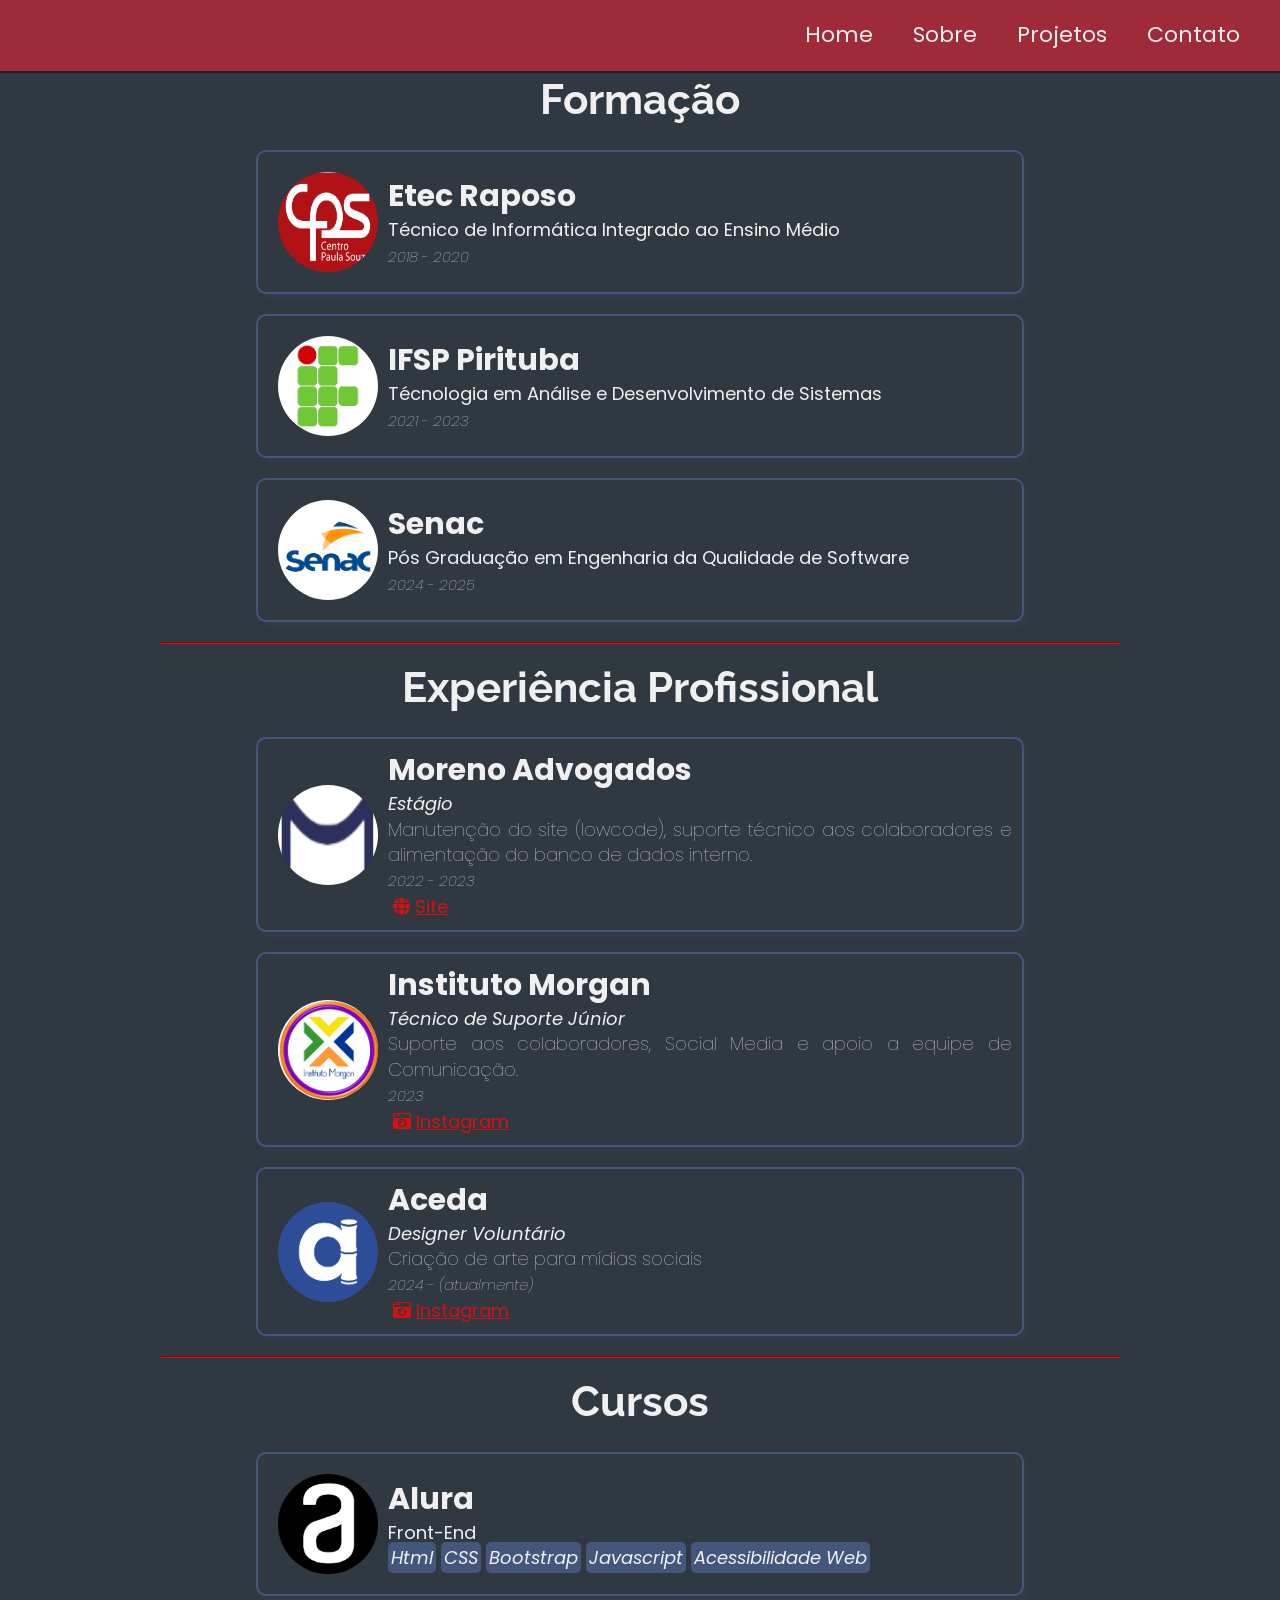
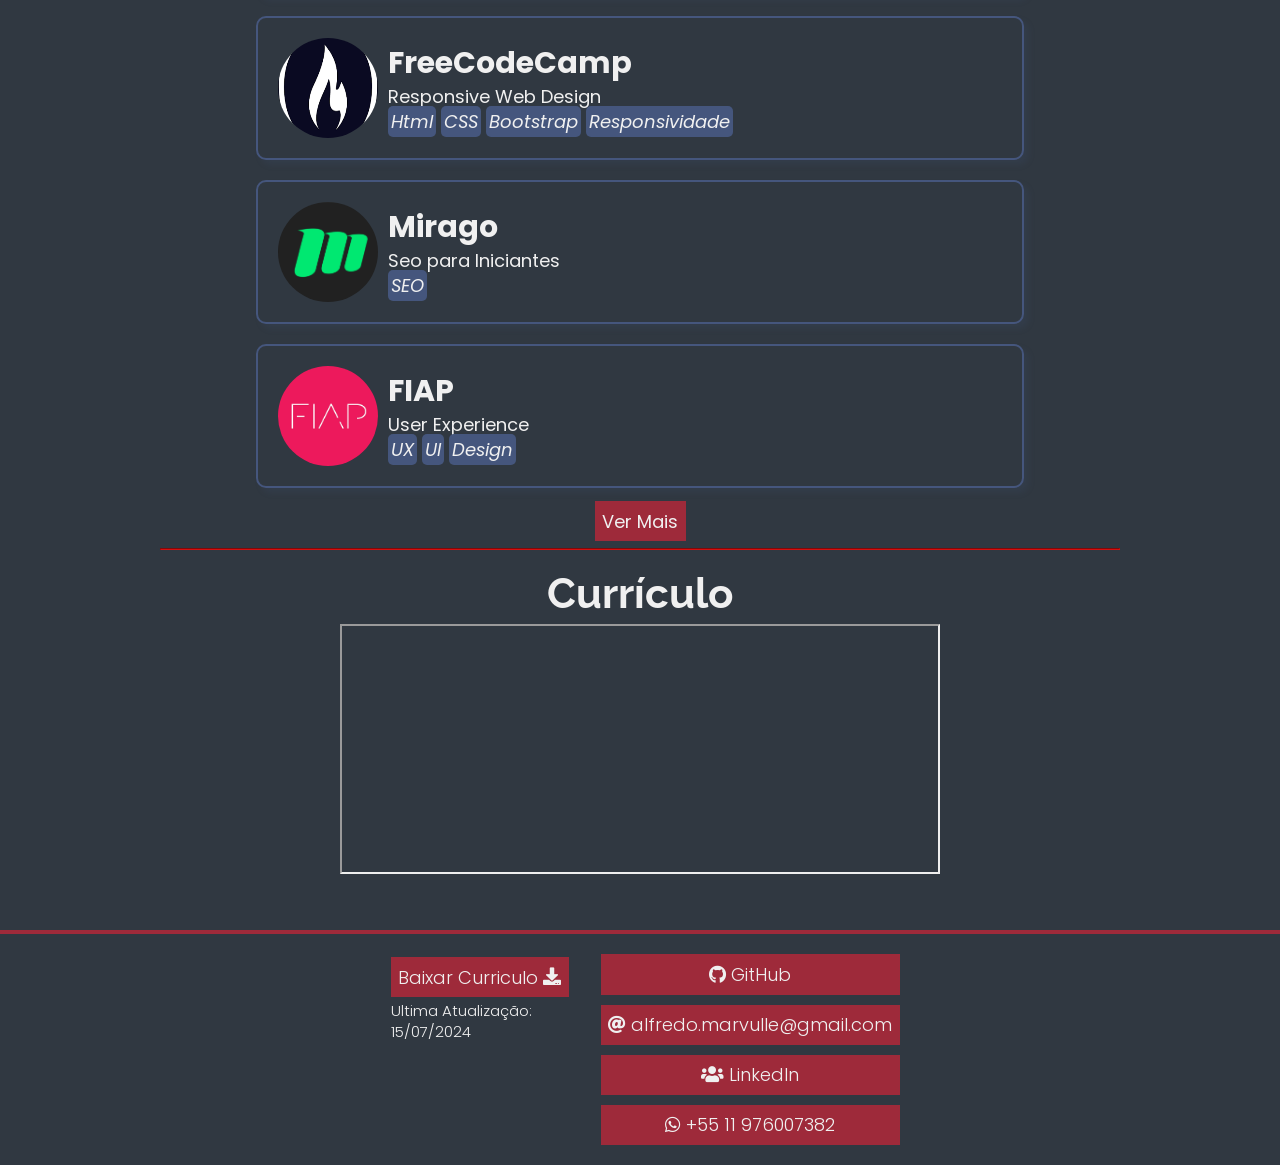
==== index.html @ 798b05c7 "Tirar iframe do mobile, mudanças estéticas e favicon" ====
<!DOCTYPE html>
<html lang="PT-BR">
  <head>
    <meta charset="UTF-8">
    <meta name="viewport" content="width=device-width, initial-scale=1">
    <link rel="icon" type="image/x-icon" href="img/favicon.ico">
    <title>Sobre</title>
    <link rel="stylesheet" href="aboutstyle.css" />
    <link rel="stylesheet" href="card.css" />
    <link rel="stylesheet" href="https://use.fontawesome.com/releases/v5.8.2/css/all.css" integrity="sha384-oS3vJWv+0UjzBfQzYUhtDYW+Pj2yciDJxpsK1OYPAYjqT085Qq/1cq5FLXAZQ7Ay" crossorigin="anonymous" />
    <link href="https://fonts.googleapis.com/css?family=Poppins:200i,300,400&display=swap" rel="stylesheet" />
    <link href="https://fonts.googleapis.com/css?family=Raleway:700&display=swap" rel="stylesheet" />

    <meta name="theme-color" content="#9e2a3a">

  </head>

  <body>
    <nav id="navbar" class="nav">
      <ul class="nav-list">
        <li>
          <a href="https://a-marvulle.github.io/portfolio/#welcome-section">Home</a>
        </li>
        <li>
          <a href="">Sobre</a>
        </li>
        <li>
          <a href="https://a-marvulle.github.io/portfolio/#projects">Projetos</a>
          <ul class="submenu">
            <li><a href="https://a-marvulle.github.io/portfolio/#freecodecamp">FreeCodeCamp</a></li>
            <li><a href="https://a-marvulle.github.io/portfolio/#if">IFSP</a></li>
            <li><a href="https://a-marvulle.github.io/portfolio/#me">Pessoais</a></li>
          </ul>
        </li>
        <li>
          <a href="https://a-marvulle.github.io/portfolio/#contact">Contato</a>
        </li>
      </ul>
    </nav>

    <main>
      <section class="education">
        <h2>Formação</h2>
        <div class="card">
          <img class="icon" src="/img/cps.png" alt="Logo do Centro Paula Souza">
            <div>
              <p class="instituicao">Etec Raposo</p>
              <p>Técnico de Informática Integrado ao Ensino Médio</p>
              <span class="time">2018 - 2020</span>
            </div>
        </div>

        <div class="card">
          <img class="icon" src="img/if.png" alt="Logo Instituto Federal de São Paulo">
            <div>
              <p class="instituicao">IFSP Pirituba</p>
              <p>Técnologia em Análise e Desenvolvimento de Sistemas</p>
              <span class="time">2021 - 2023</span>
            </div>
        </div>

        <div class="card">
          <img class="icon" src="img/senac.png" alt="Logo SENAC">
            <div>
              <p class="instituicao">Senac</p>
              <p>Pós Graduação em Engenharia da Qualidade de Software</p>
              <span class="time">2024 - 2025</span>
            </div>
        </div>
      </section>

      <hr>

      <section class="jobs">
        <h2>Experiência Profissional</h2>
        <div class="card">
          <img class="icon" src="img/moreno.png" alt="Logo Moreno Advogados">
          <div>
            <p class="instituicao">Moreno Advogados</p>
            <p><i>Estágio</i></p>
            <p class="funcao">Manutenção do site (lowcode), suporte técnico aos colaboradores e alimentação do banco de dados interno.</p>
            <span class="time">2022 - 2023</span>
            <p>
              <a class="amostra" href="http://www.morenoadvogados.com.br/" target="_blank">
                <i class="fa fa-globe"></i>Site
              </a>
            </p>
          </div>
        </div>
        <div class="card">
          <img class="icon" src="img/im.png" alt="Logo Instituto Morgan">
          <div>
            <p class="instituicao">Instituto Morgan</p>
            <p><i>Técnico de Suporte Júnior</i></p>
            <p class="funcao">Suporte aos colaboradores, Social Media e apoio a equipe de Comunicação.</p>
            <span class="time">2023</span>
            <p>
              <a a class="amostra" href="https://www.instagram.com/institutomorgan/" target="_blank">
                <i class="fa fa-camera-retro"></i>Instagram
              </a>
            </p>
          </div>
        </div>
        <div class="card">
          <img class="icon" src="img/aceda.png" alt="Logo aceda">
          <div>
            <p class="instituicao">Aceda</p>
            <p><i>Designer Voluntário</i></p>
            <p class="funcao">Criação de arte para mídias sociais</p>
            <span class="time">2024 - (atualmente)</span>
            <p>
              <a a class="amostra" href="https://www.instagram.com/aceda.sampa/" target="_blank">
                <i class="fa fa-camera-retro"></i>Instagram
              </a>
            </p>
          </div>
        </div>
      </section>

      <hr>

      <section class="course">
        <h2>Cursos</h2>
        <div class="card">
          <img class="icon" src="/img/alura.png" alt="Logo da Alura">
          <div>
            <p class="instituicao">Alura</p>
            <p>Front-End</p>
            <span class="skills">Html</span> 
            <span class="skills">CSS</span> 
            <span class="skills">Bootstrap</span> 
            <span class="skills">Javascript</span> 
            <span class="skills">Acessibilidade Web</span>
          </div>
        </div>

        <div class="card">
          <img class="icon" src="/img/fcc.png" alt="Logo FreeCodeCamp">
          <div>
            <p class="instituicao">FreeCodeCamp</p>
            <p>Responsive Web Design</p>
            <span class="skills">Html</span> 
            <span class="skills">CSS</span> 
            <span class="skills">Bootstrap</span>
            <span class="skills">Responsividade</span>
          </div>
        </div>

        <div class="card">
          <img class="icon" src="/img/mirago.png" alt="Logo Mirago">
          <div>
            <p class="instituicao">Mirago</p>
            <p>Seo para Iniciantes</p>
            <span class="skills">SEO</span> 
          </div>
        </div>

        <div class="card">
          <img class="icon" src="/img/fiap.png" alt="Logo FIAP">
          <div>
            <p class="instituicao">FIAP</p>
            <p>User Experience</p>
            <span class="skills">UX</span>
            <span class="skills">UI</span>
            <span class="skills">Design</span> 
          </div>
        </div>  
        <center>
          <a href="https://www.linkedin.com/in/alfredoperesmarvulle-87920a1b7/details/certifications/" target="_blank" class="btn">
            Ver Mais
          </a>
        </center>
      </section>

      <hr class="hr-curriculo">
      
      <section class="curriculo">
        <h2>Currículo</h2>
        <iframe src="documents/cvAlfredo.pdf" width="600px" height="250px"></iframe>
      </section>

    </main>

    
    <footer>
      <div class="cv">
        <a href="./documents/cvAlfredo.pdf" class="btn download" download>Baixar Curriculo <i class="fa fa-download"></i></a>
        <p class="att">Ultima Atualização: 15/07/2024</p>
      </div>


      <div class="contact-links">
        <a id="profile-link" href="https://github.com/A-Marvulle" target="_blank" class="btn contact-details">
          <i class="fab fa-github"></i> GitHub
        </a>
        <a href="mailto:alfredo.marvulle@gmail.com" target="_blank" class="btn contact-details">
          <i class="fas fa-at"></i> alfredo.marvulle@gmail.com
        </a>
        <a href="https://www.linkedin.com/in/alfredoperesmarvulle-87920a1b7/" target="_blank" class="btn contact-details">
          <i class="fa fa-users"></i> LinkedIn
        </a>
        <a href="https://api.whatsapp.com/send/?phone=5511976007382&text=&type=phone_number&app_absent=0" target="_blank" class="btn contact-details">
          <i class="fab fa-whatsapp"></i> +55 11 976007382
        </a>
      </div>
    </footer>
  </body>
</html>
---- aboutstyle.css ----
:root {
    --main-white: #f0f0f0;
    --main-red: #9e2a3a;
    --main-blue: #45567d;
    --main-gray: #303841;
    --sec-red: #d41010;
}

* {
    margin: 0;
    padding: 0;
}

*,
*::before,
*::after {
    box-sizing: inherit;
}

html {
    box-sizing: border-box;
    font-size: 62.5%;
    scroll-behavior: smooth;
}

@media (max-width: 75em) {
    html {
        font-size: 60%;
    }
}

@media (max-width: 61.25em) {
    html {
        font-size: 58%;
    }
}

@media (max-width: 28.75em) {
    html {
        font-size: 55%;
    }
}

body {
    font-family: 'Poppins', sans-serif;
    font-size: 1.8rem;
    font-weight: 400;
    line-height: 1.4;
    color: var(--main-white);
    background-color: var(--main-gray);
}

h1,
h2 {
    font-family: 'Raleway', sans-serif;
    font-weight: 700;
    text-align: center;
}

h1 {
    font-size: 6rem;
}

h2 {
    font-size: 4.2rem;
}

ul {
    list-style: none;
}

a {
    text-decoration: none;
    color: var(--main-white);
}

img {
    display: block;
    width: 100%;
}

.nav {
    display: flex;
    justify-content: flex-end;
    top: 0;
    left: 0;
    width: 100%;
    background: var(--main-red);
    box-shadow: 0 2px 0 rgba(0, 0, 0, 0.4);
    z-index: 10;
}

.nav-list li ul {
    position: absolute;
    background-color: var(--main-red);
    display: none;
}

.nav-list li:hover ul,
.nav-list li.over ul {
    display: block;
}

.nav-list li ul li {
    display: block;
    width: 22rem;
}

.nav-list {
    display: flex;
    margin-right: 2rem;
}

.nav-list a {
    display: block;
    font-size: 2.2rem;
    padding: 2rem;
    transition: background 0.4s ease-in;
}

.nav-list a:hover {
    background: var(--main-blue);
}

@media (max-width: 28.75em) {
    html {
        font-size: 55%;
    }
}

footer {
    font-weight: 300;
    display: flex;
    justify-content: center;
    padding: 2rem;
    background: var(--main-gray);
    border-top: 4px solid var(--main-red);
    margin-top: 5rem;
}

.cv {
    display: block;
    width: 20rem;
    margin: 1rem;
}

.btn {
    border: none;
    text-align: center;
    background-color: var(--main-red);
    color: var(--main-white);
    padding: 0.75rem;
    transition: background 0.4s ease-in;
    width: auto;
}

.btn:hover {
    background-color: var(--main-blue);
}

hr {
    margin: 15px auto;
    width: 75%;
    border-color: var(--sec-red);
}

.att {
    font-size: smaller;
    margin-top: 10px;
}

.curriculo{
    text-align: center;
}

@media screen and (max-width: 1024px) {
    .hr-curriculo, .curriculo {
        display: none;
    }
}


.contact-links {
    display: grid;
    grid-template-columns: 1;
    gap: 1rem;
    align-items: center;
    justify-content: center;
}
---- card.css ----
.card {
    border: 2px #45567d solid;
    border-radius: 10px;
    padding: 1rem;
    display: flex;
    align-items: center;
    justify-content: left; 
    margin: 20px auto;
    width: 60%;
    box-shadow: rgba(69, 86, 125, 0.15) 5px 5px 6px;
}

.icon{
    width: 10rem;
    height: 10rem;
    border-radius: 50%;
    margin: 1rem;
}

.instituicao{
    font-size: 30px;
    font-weight: bold;
}

.amostra{
    color: #d41010;
    text-decoration: underline;
}

.amostra i{
    margin: 5px
}

.funcao{
    font-weight: lighter;
    text-align: justify;
}

.skills{
    font-style: italic;
    background-color: #45567d;
    padding: 3px;
    border-radius: 5px;
}

.time {
    font-size: smaller;
    font-style: italic;
    font-weight: lighter;
}
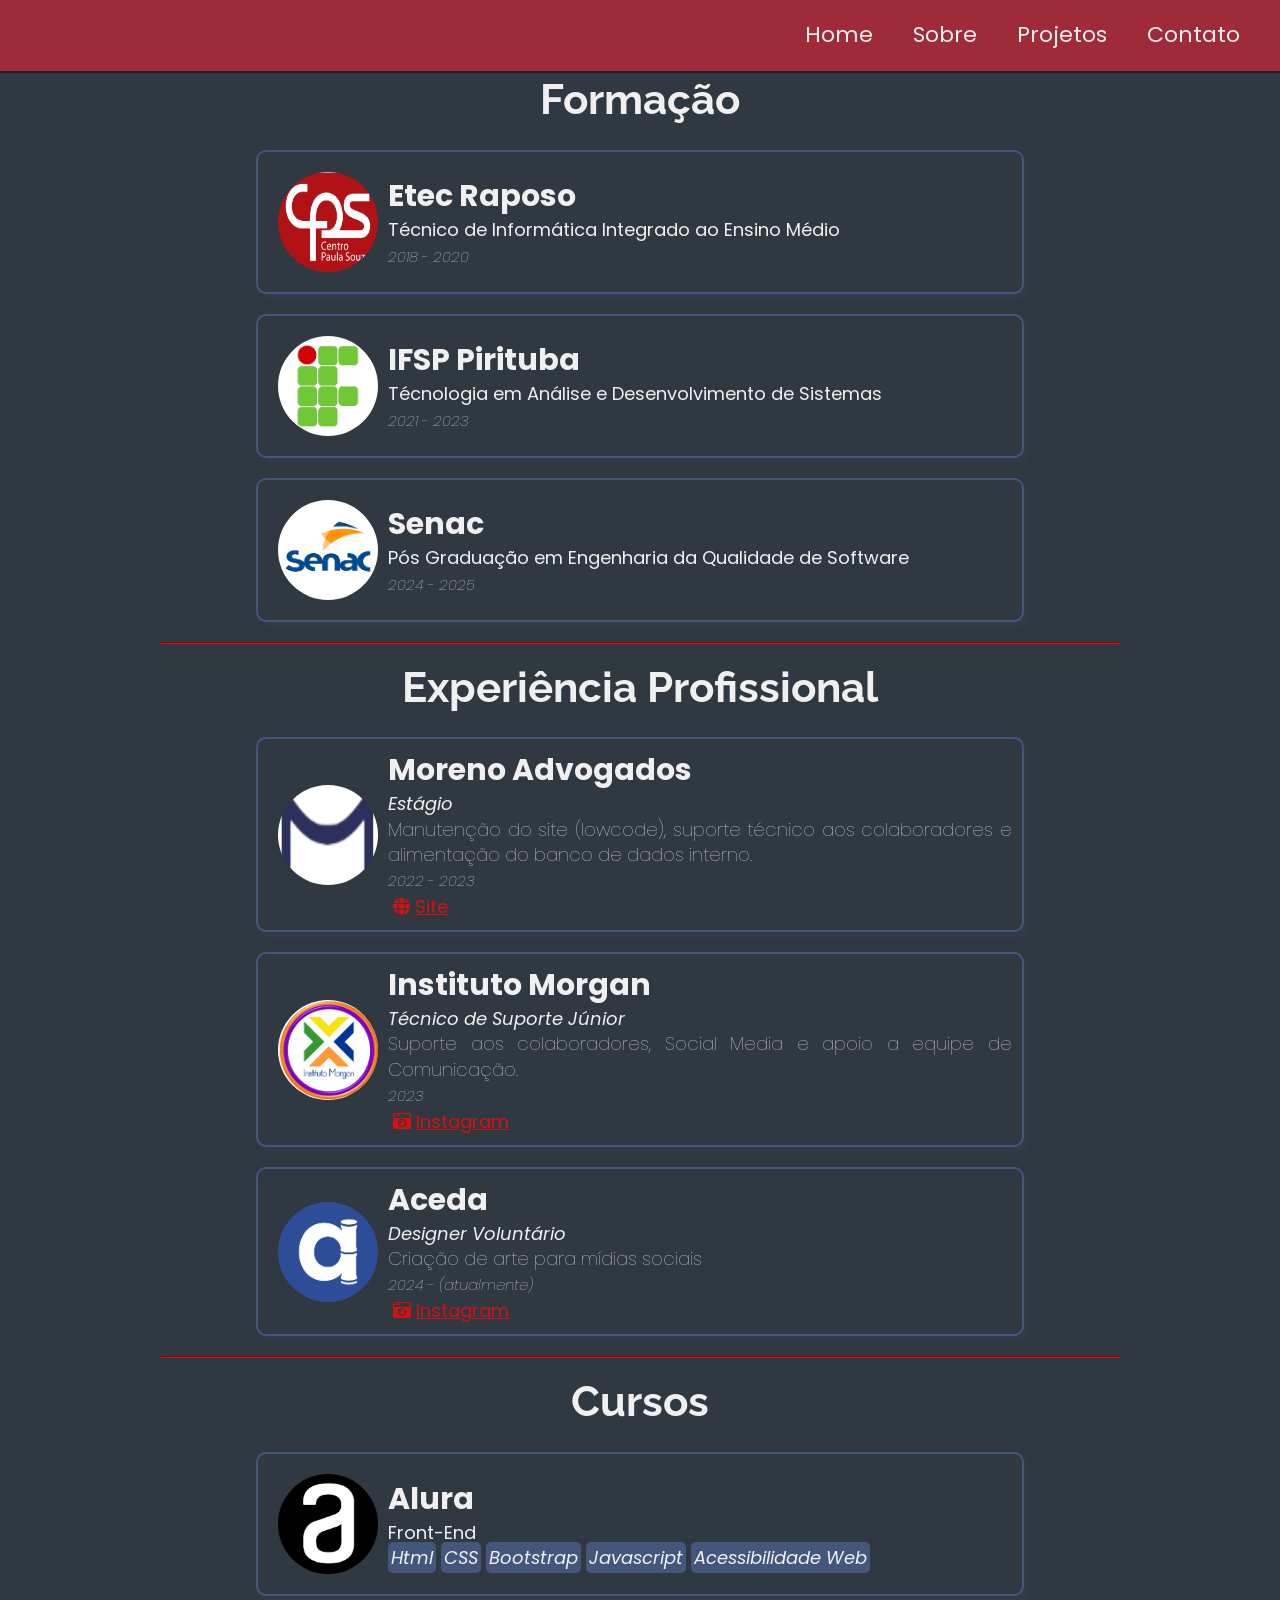
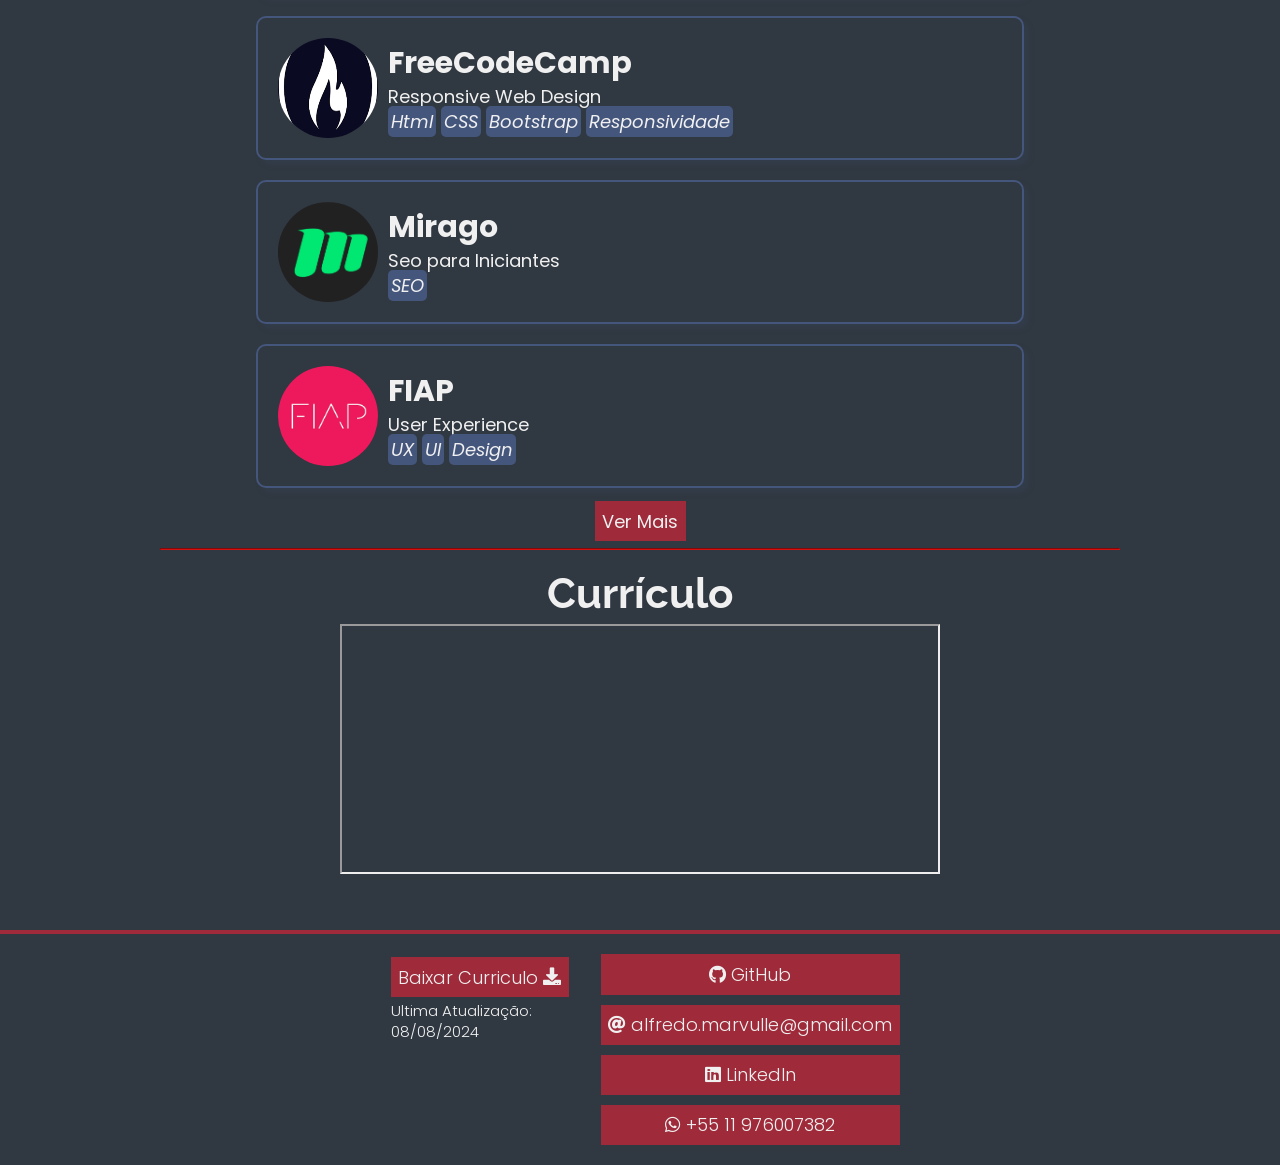
==== commit b8f00a8f: "Att Readme e curriculo" ====
--- a/index.html
+++ b/index.html
@@ -2,7 +2,6 @@
 <html lang="PT-BR">
   <head>
     <meta charset="UTF-8">
-    <meta name="viewport" content="width=device-width, initial-scale=1">
     <link rel="icon" type="image/x-icon" href="img/favicon.ico">
     <title>Sobre</title>
     <link rel="stylesheet" href="aboutstyle.css" />
@@ -11,7 +10,7 @@
     <link href="https://fonts.googleapis.com/css?family=Poppins:200i,300,400&display=swap" rel="stylesheet" />
     <link href="https://fonts.googleapis.com/css?family=Raleway:700&display=swap" rel="stylesheet" />
 
-    <meta name="theme-color" content="#9e2a3a">
+    <meta name="theme-color" content="#9e2a3a"/>
 
   </head>
 
@@ -25,7 +24,7 @@
           <a href="">Sobre</a>
         </li>
         <li>
-          <a href="https://a-marvulle.github.io/portfolio/#projects">Projetos</a>
+          <a>Projetos</a>
           <ul class="submenu">
             <li><a href="https://a-marvulle.github.io/portfolio/#freecodecamp">FreeCodeCamp</a></li>
             <li><a href="https://a-marvulle.github.io/portfolio/#if">IFSP</a></li>
@@ -42,7 +41,7 @@
       <section class="education">
         <h2>Formação</h2>
         <div class="card">
-          <img class="icon" src="/img/cps.png" alt="Logo do Centro Paula Souza">
+          <img class="icon" src="img/cps.png" alt="Logo do Centro Paula Souza">
             <div>
               <p class="instituicao">Etec Raposo</p>
               <p>Técnico de Informática Integrado ao Ensino Médio</p>
@@ -122,7 +121,7 @@
       <section class="course">
         <h2>Cursos</h2>
         <div class="card">
-          <img class="icon" src="/img/alura.png" alt="Logo da Alura">
+          <img class="icon" src="img/alura.png" alt="Logo da Alura">
           <div>
             <p class="instituicao">Alura</p>
             <p>Front-End</p>
@@ -135,7 +134,7 @@
         </div>
 
         <div class="card">
-          <img class="icon" src="/img/fcc.png" alt="Logo FreeCodeCamp">
+          <img class="icon" src="img/fcc.png" alt="Logo FreeCodeCamp">
           <div>
             <p class="instituicao">FreeCodeCamp</p>
             <p>Responsive Web Design</p>
@@ -147,7 +146,7 @@
         </div>
 
         <div class="card">
-          <img class="icon" src="/img/mirago.png" alt="Logo Mirago">
+          <img class="icon" src="img/mirago.png" alt="Logo Mirago">
           <div>
             <p class="instituicao">Mirago</p>
             <p>Seo para Iniciantes</p>
@@ -156,7 +155,7 @@
         </div>
 
         <div class="card">
-          <img class="icon" src="/img/fiap.png" alt="Logo FIAP">
+          <img class="icon" src="img/fiap.png" alt="Logo FIAP">
           <div>
             <p class="instituicao">FIAP</p>
             <p>User Experience</p>
@@ -180,12 +179,11 @@
       </section>
 
     </main>
-
     
     <footer>
       <div class="cv">
         <a href="./documents/cvAlfredo.pdf" class="btn download" download>Baixar Curriculo <i class="fa fa-download"></i></a>
-        <p class="att">Ultima Atualização: 15/07/2024</p>
+        <p class="att">Ultima Atualização: 08/08/2024</p>
       </div>
 
 
@@ -197,12 +195,13 @@
           <i class="fas fa-at"></i> alfredo.marvulle@gmail.com
         </a>
         <a href="https://www.linkedin.com/in/alfredoperesmarvulle-87920a1b7/" target="_blank" class="btn contact-details">
-          <i class="fa fa-users"></i> LinkedIn
+          <i class="fab fa-linkedin"></i> LinkedIn
         </a>
         <a href="https://api.whatsapp.com/send/?phone=5511976007382&text=&type=phone_number&app_absent=0" target="_blank" class="btn contact-details">
           <i class="fab fa-whatsapp"></i> +55 11 976007382
         </a>
       </div>
     </footer>
+
   </body>
 </html>
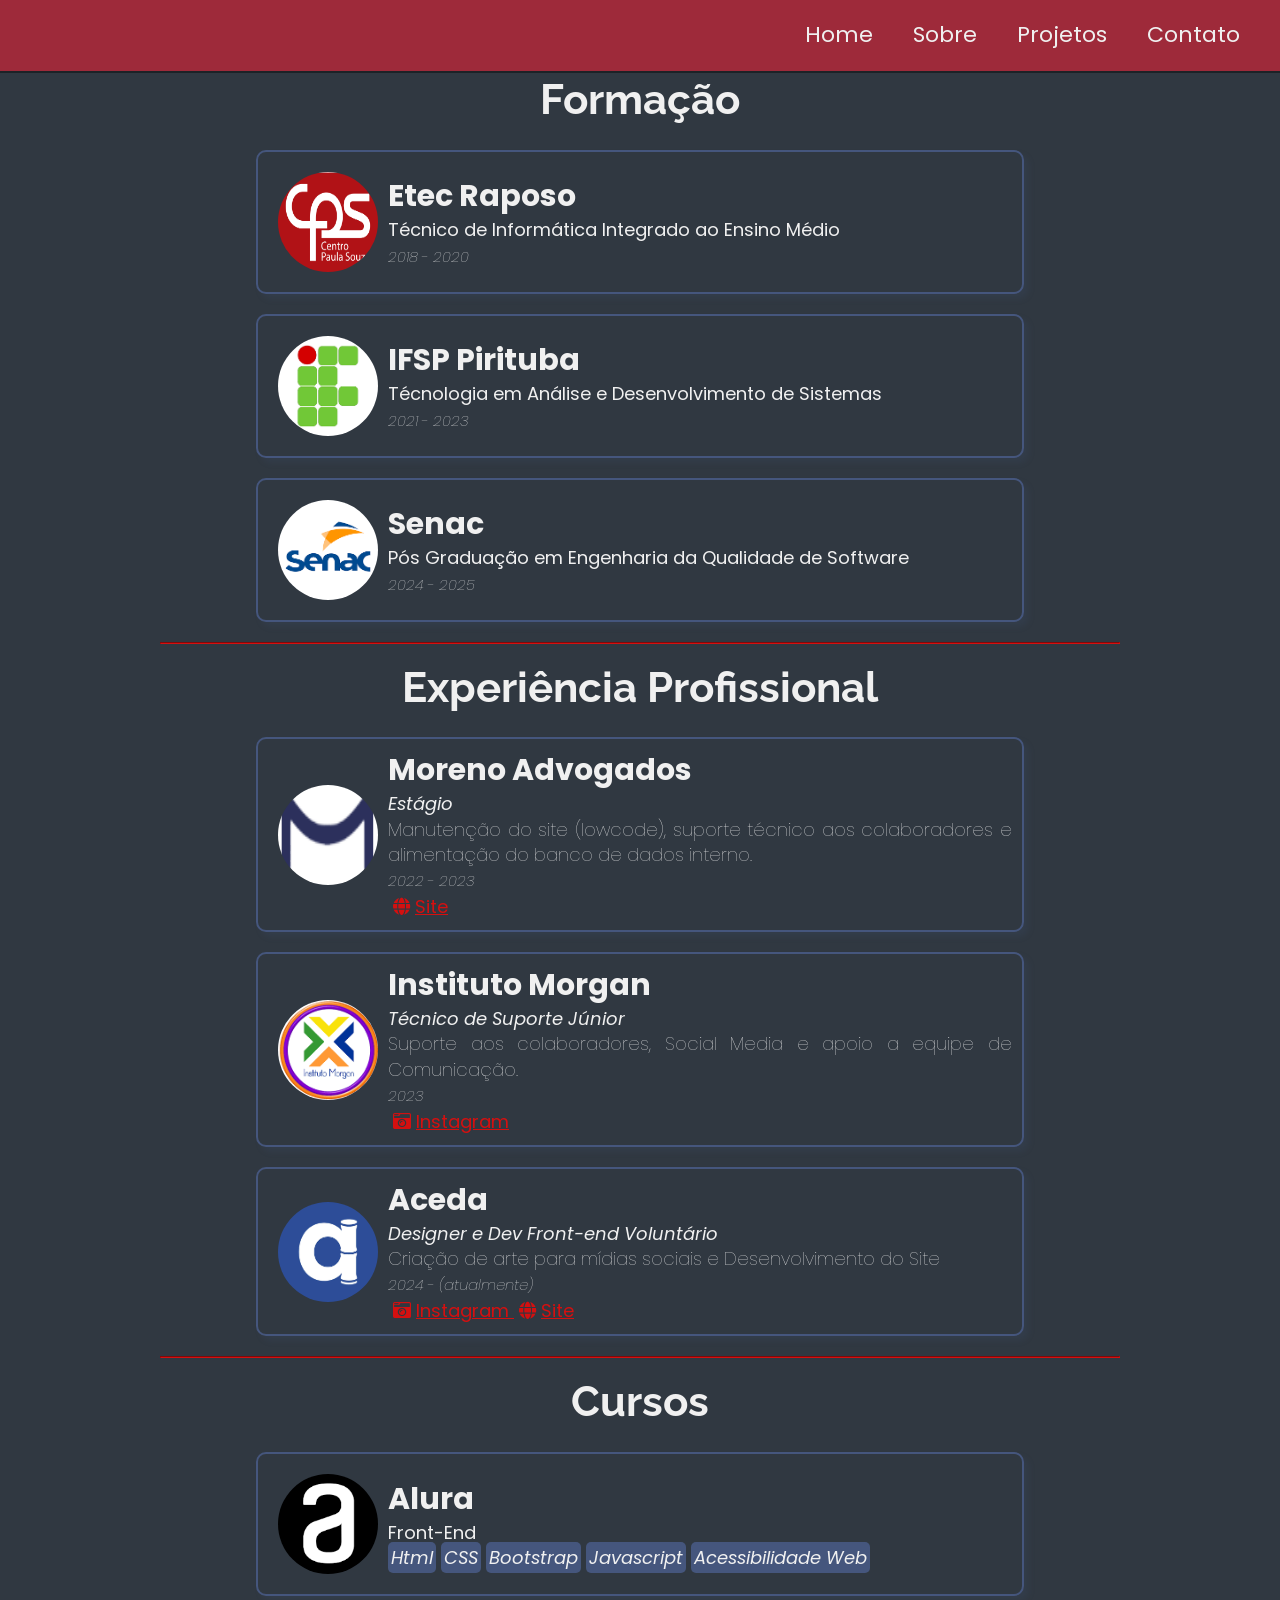
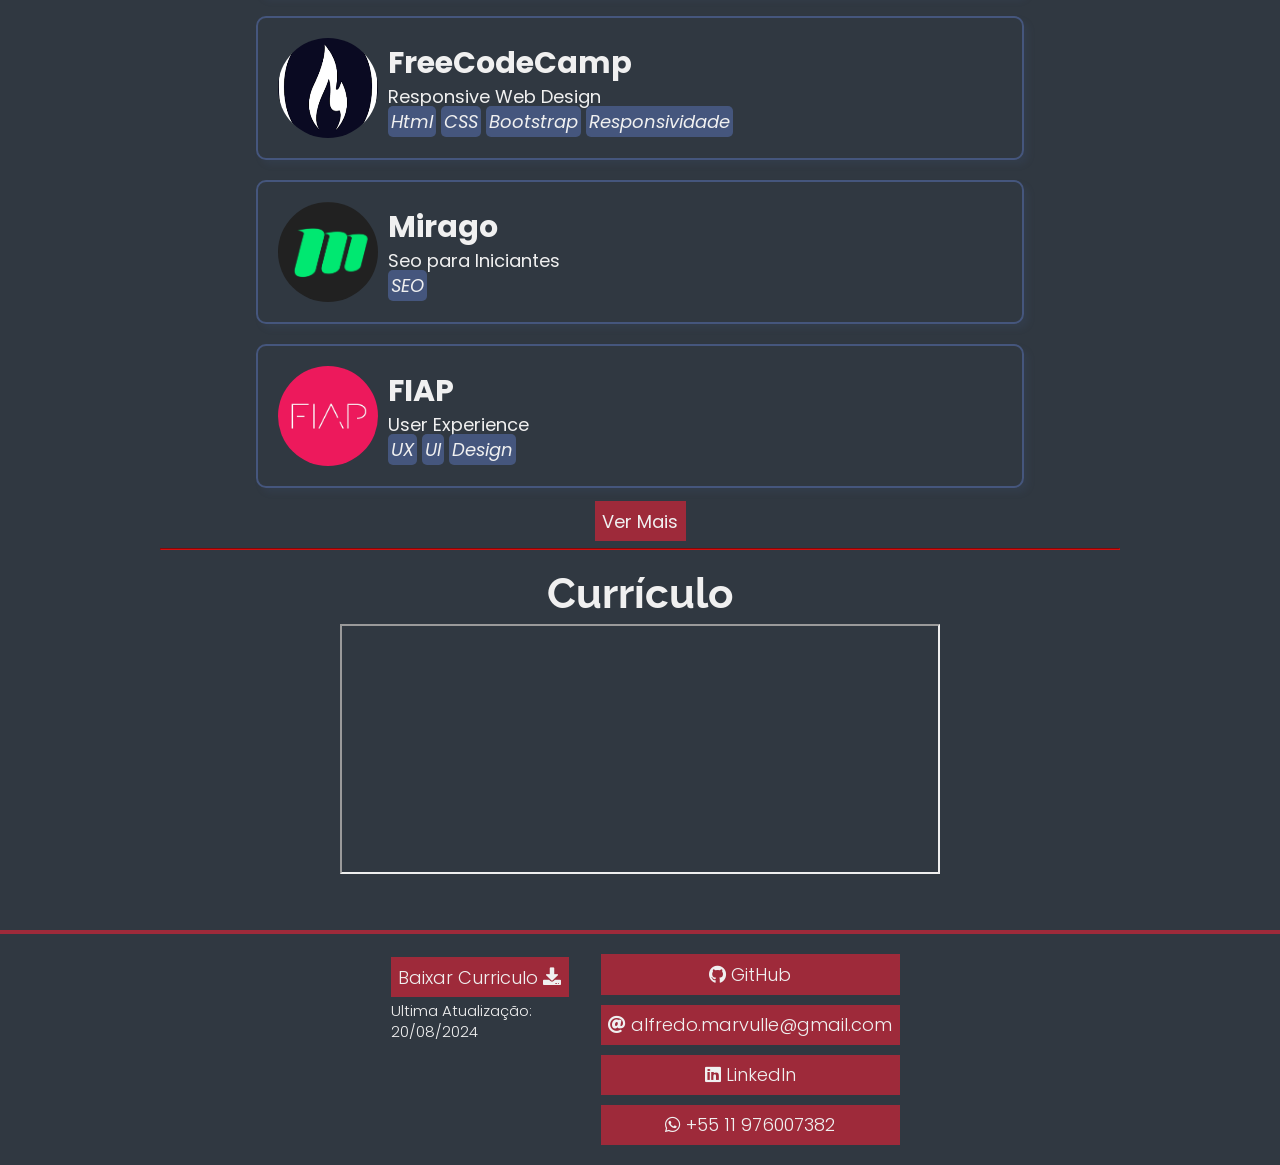
==== commit f8dedbba: "att curriculo e card" ====
--- a/index.html
+++ b/index.html
@@ -104,12 +104,15 @@
           <img class="icon" src="img/aceda.png" alt="Logo aceda">
           <div>
             <p class="instituicao">Aceda</p>
-            <p><i>Designer Voluntário</i></p>
-            <p class="funcao">Criação de arte para mídias sociais</p>
+            <p><i>Designer e Dev Front-end Voluntário</i></p>
+            <p class="funcao">Criação de arte para mídias sociais e Desenvolvimento do Site</p>
             <span class="time">2024 - (atualmente)</span>
             <p>
               <a a class="amostra" href="https://www.instagram.com/aceda.sampa/" target="_blank">
                 <i class="fa fa-camera-retro"></i>Instagram
+              </a>
+              <a class="amostra" href="https://aceda.sampa.br/" target="_blank">
+                <i class="fa fa-globe"></i>Site
               </a>
             </p>
           </div>
@@ -183,7 +186,7 @@
     <footer>
       <div class="cv">
         <a href="./documents/cvAlfredo.pdf" class="btn download" download>Baixar Curriculo <i class="fa fa-download"></i></a>
-        <p class="att">Ultima Atualização: 08/08/2024</p>
+        <p class="att">Ultima Atualização: 20/08/2024</p>
       </div>
 
 
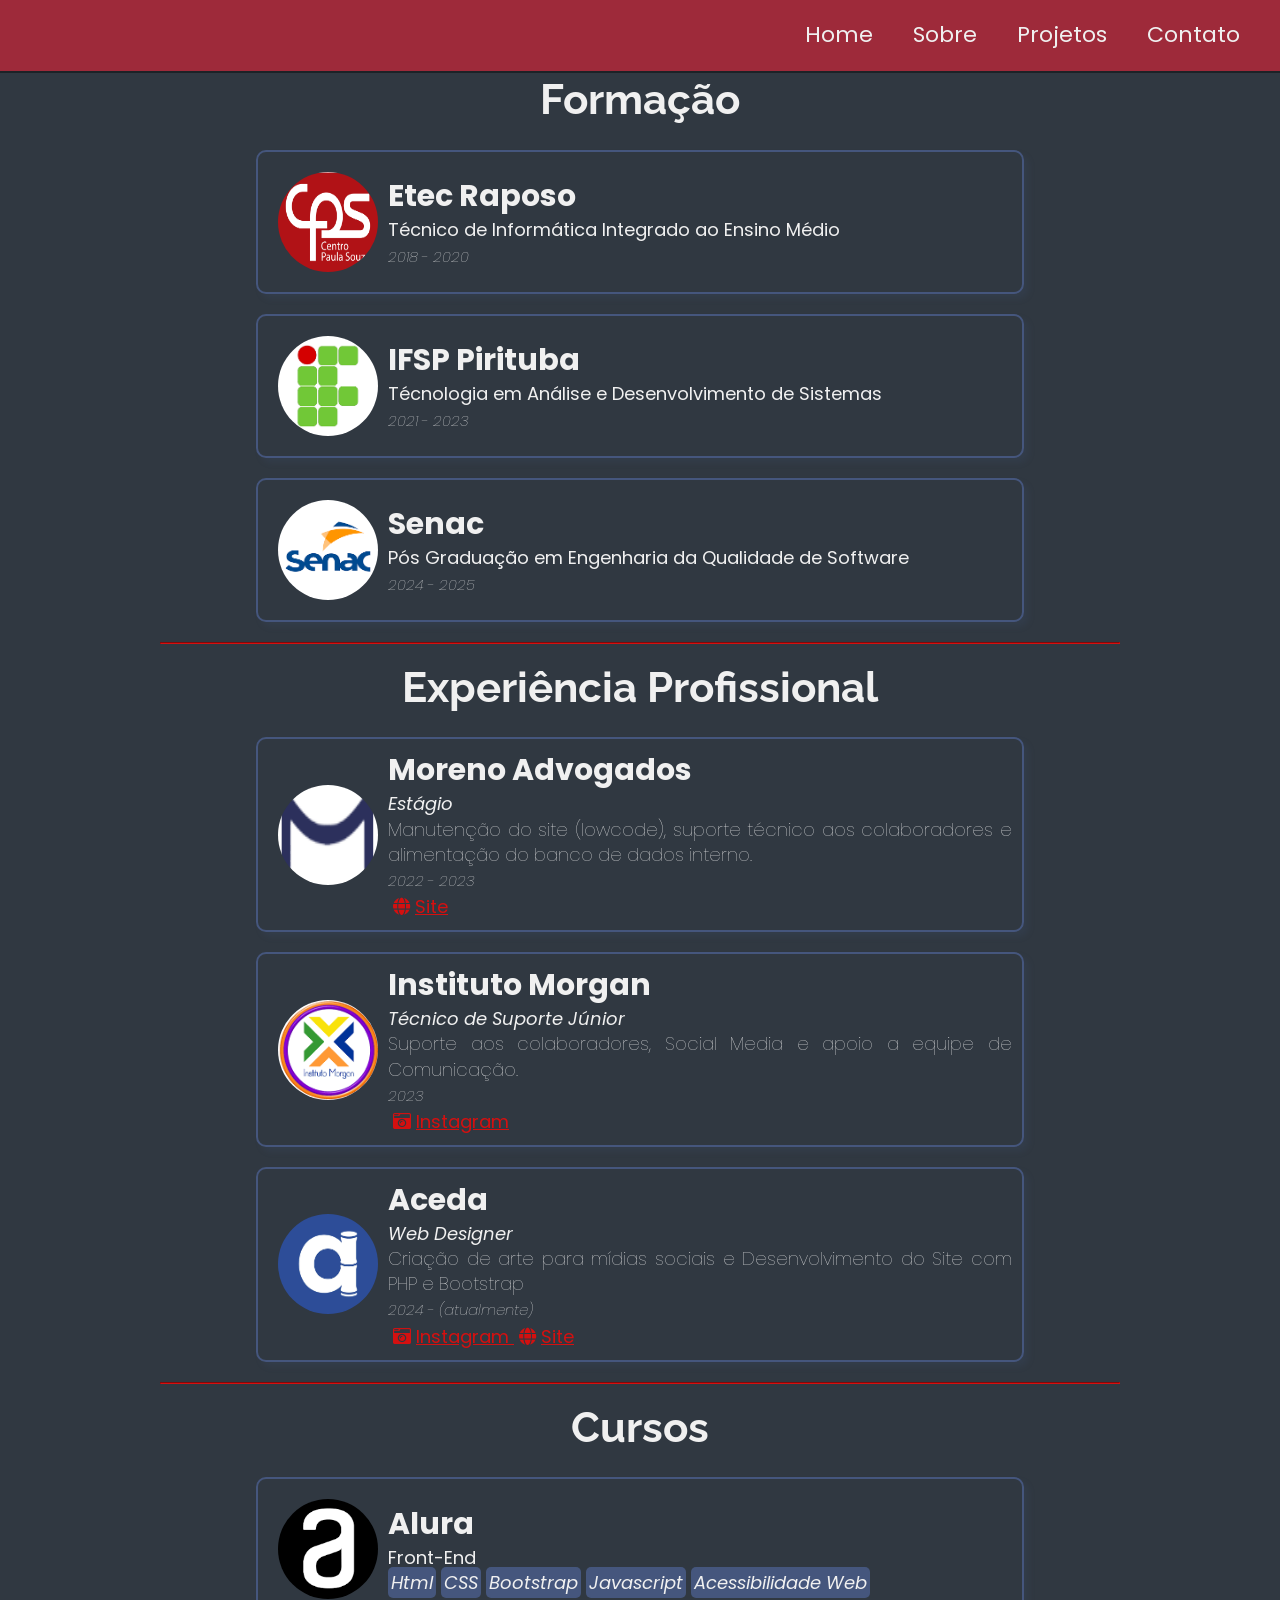
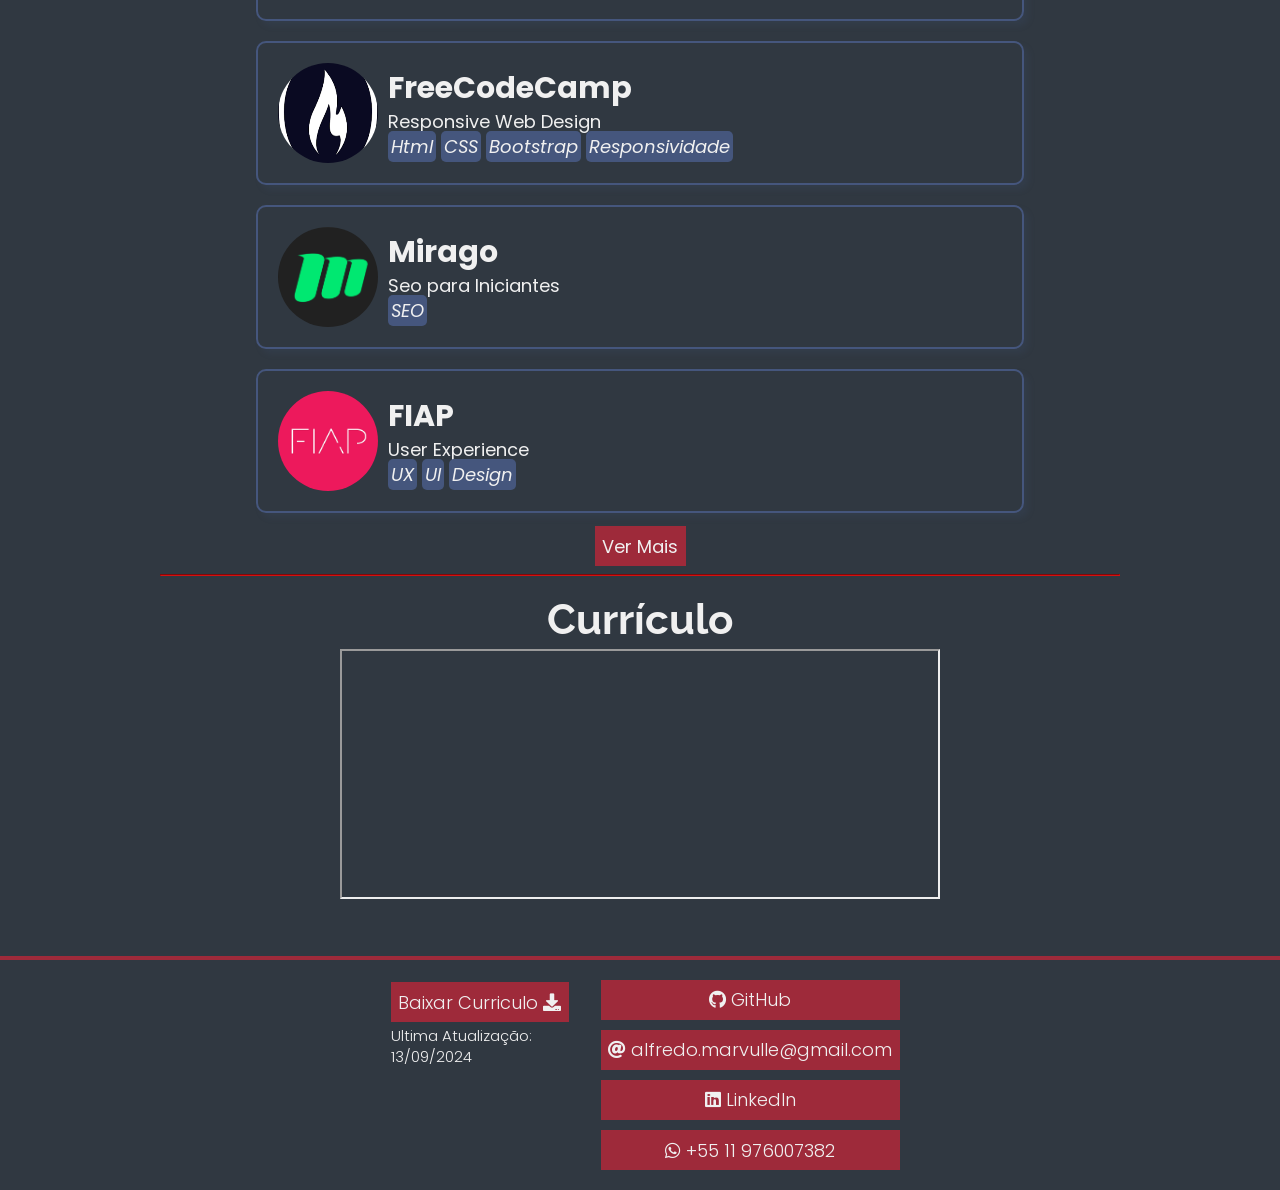
==== commit d51c48d6: "Atualizacao curriculo e funcao aceda" ====
--- a/index.html
+++ b/index.html
@@ -104,8 +104,8 @@
           <img class="icon" src="img/aceda.png" alt="Logo aceda">
           <div>
             <p class="instituicao">Aceda</p>
-            <p><i>Designer e Dev Front-end Voluntário</i></p>
-            <p class="funcao">Criação de arte para mídias sociais e Desenvolvimento do Site</p>
+            <p><i>Web Designer</i></p>
+            <p class="funcao">Criação de arte para mídias sociais e Desenvolvimento do Site com PHP e Bootstrap</p>
             <span class="time">2024 - (atualmente)</span>
             <p>
               <a a class="amostra" href="https://www.instagram.com/aceda.sampa/" target="_blank">
@@ -186,7 +186,7 @@
     <footer>
       <div class="cv">
         <a href="./documents/cvAlfredo.pdf" class="btn download" download>Baixar Curriculo <i class="fa fa-download"></i></a>
-        <p class="att">Ultima Atualização: 20/08/2024</p>
+        <p class="att">Ultima Atualização: 13/09/2024</p>
       </div>
 
 
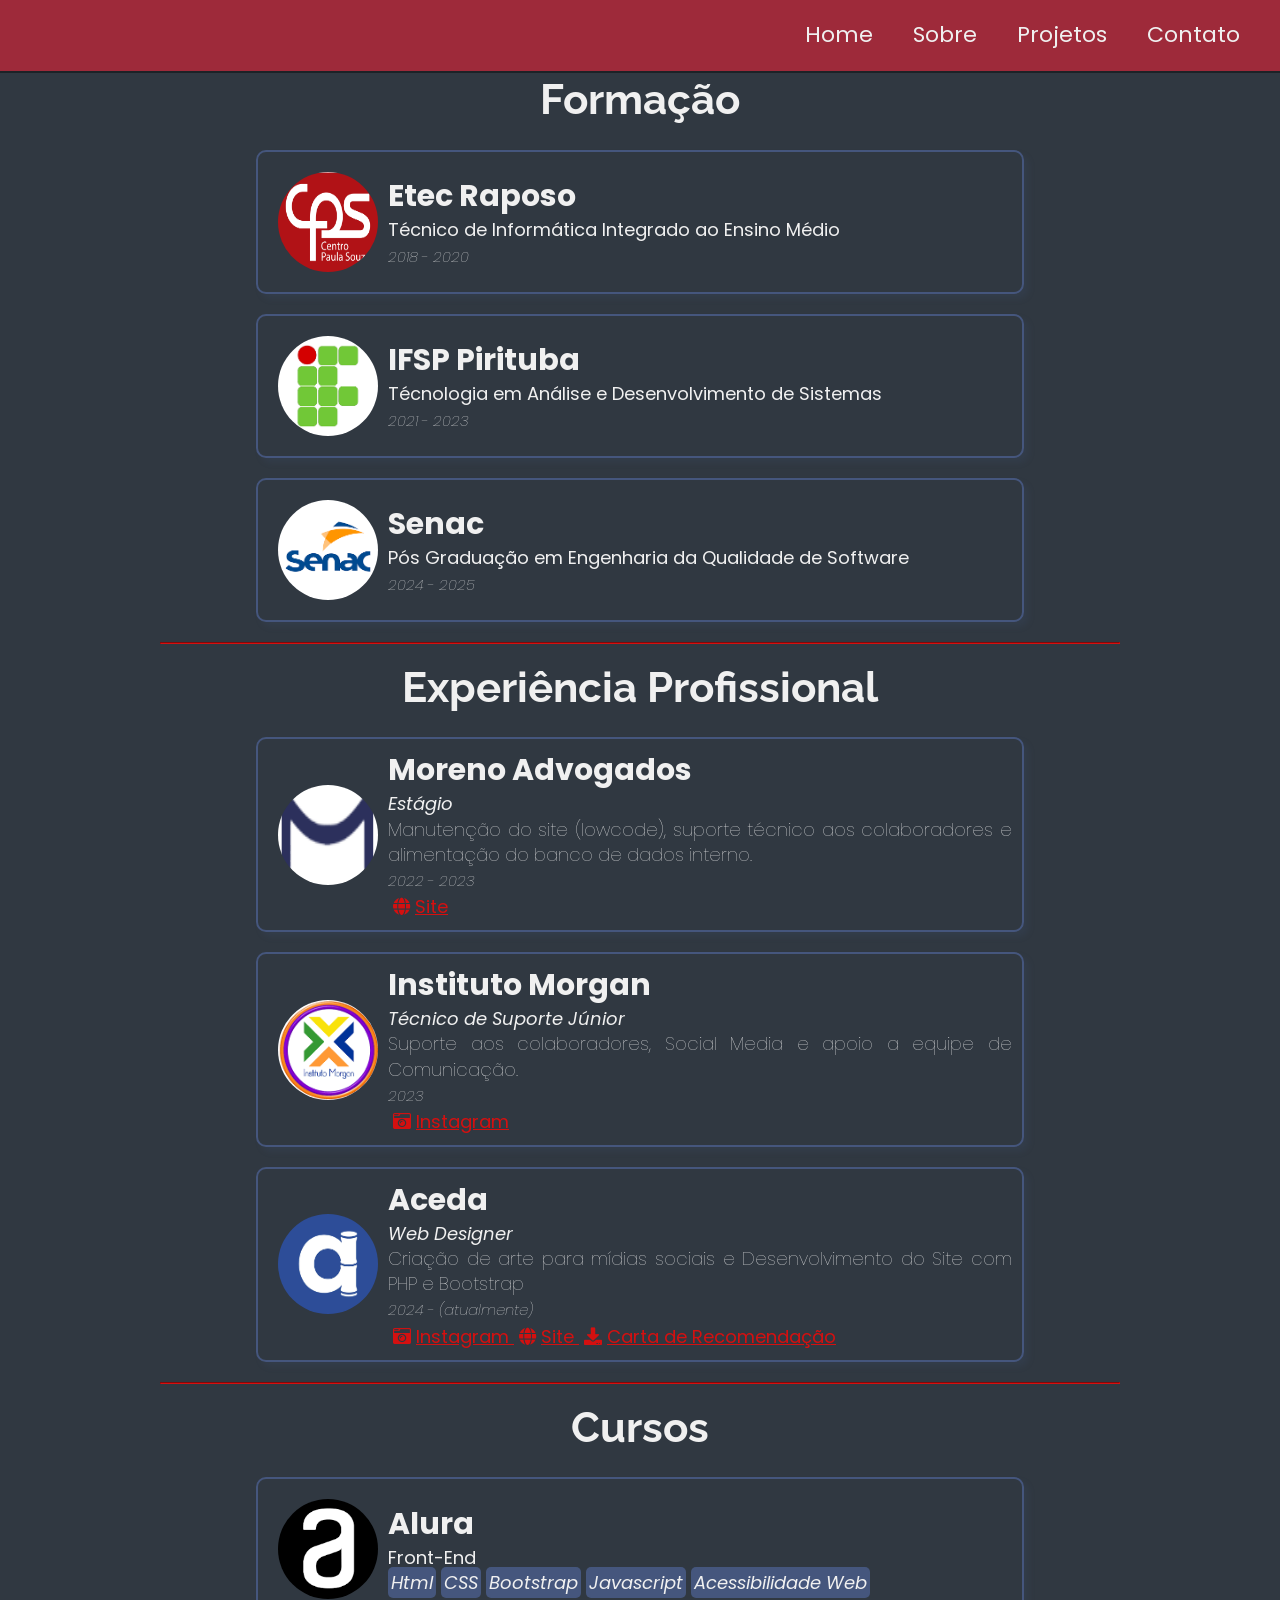
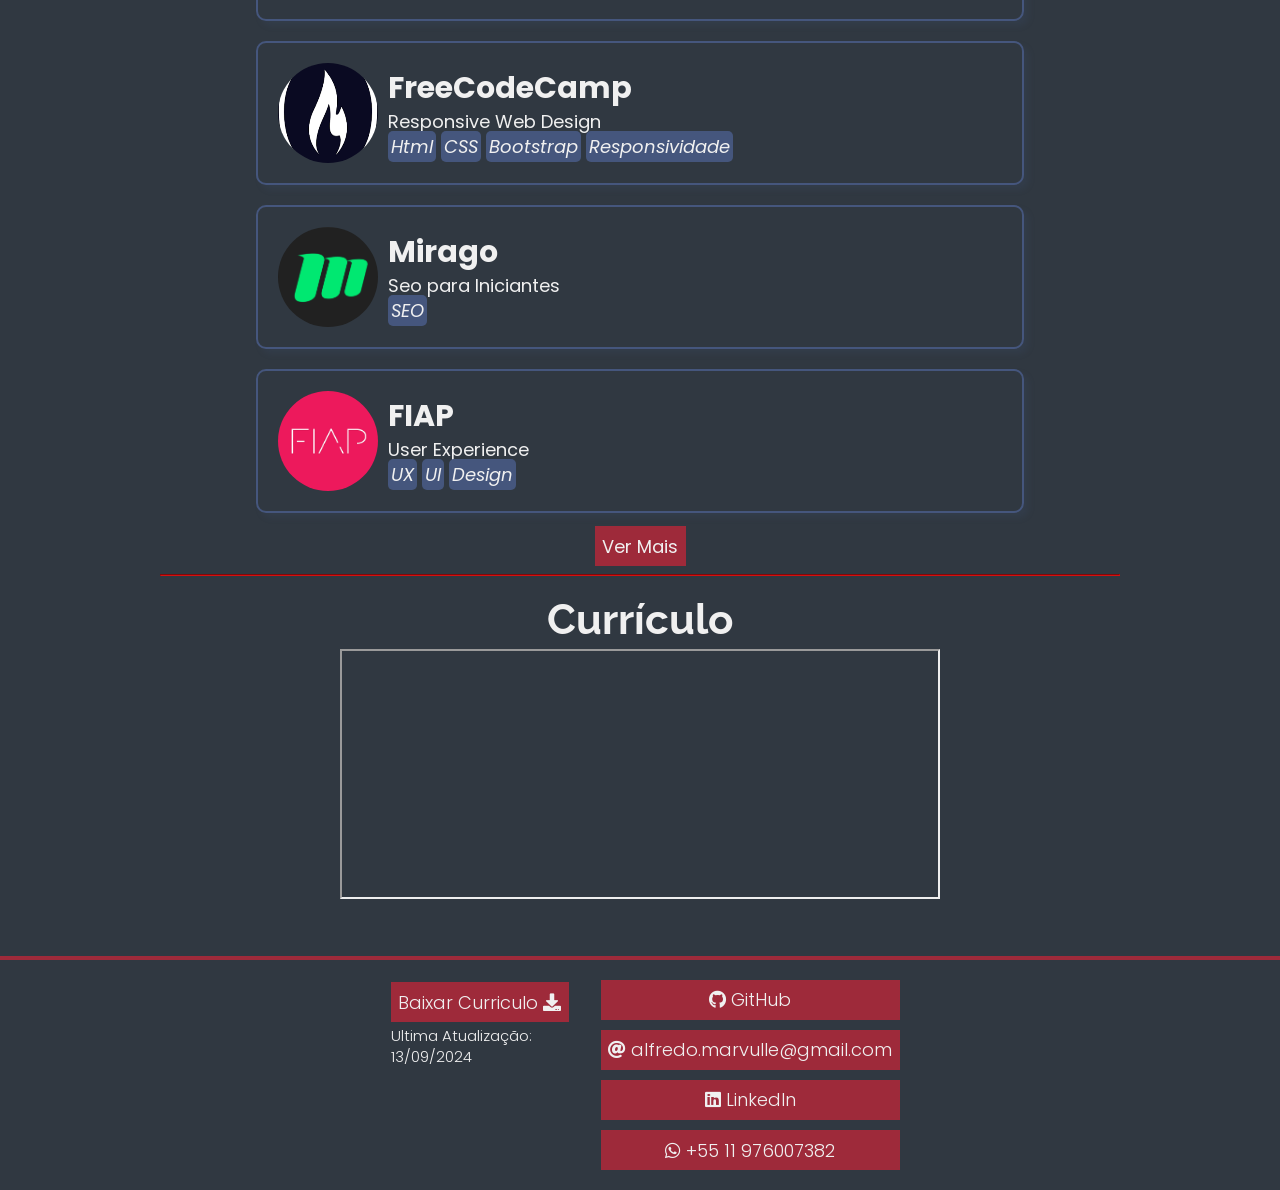
==== commit 7b1adeae: "Add recomendacao" ====
--- a/index.html
+++ b/index.html
@@ -114,6 +114,9 @@
               <a class="amostra" href="https://aceda.sampa.br/" target="_blank">
                 <i class="fa fa-globe"></i>Site
               </a>
+              <a class="amostra" href="./documents/recomendacao.pdf" download>
+                  <i class="fa fa-download"></i>Carta de Recomendação
+              </a>
             </p>
           </div>
         </div>
